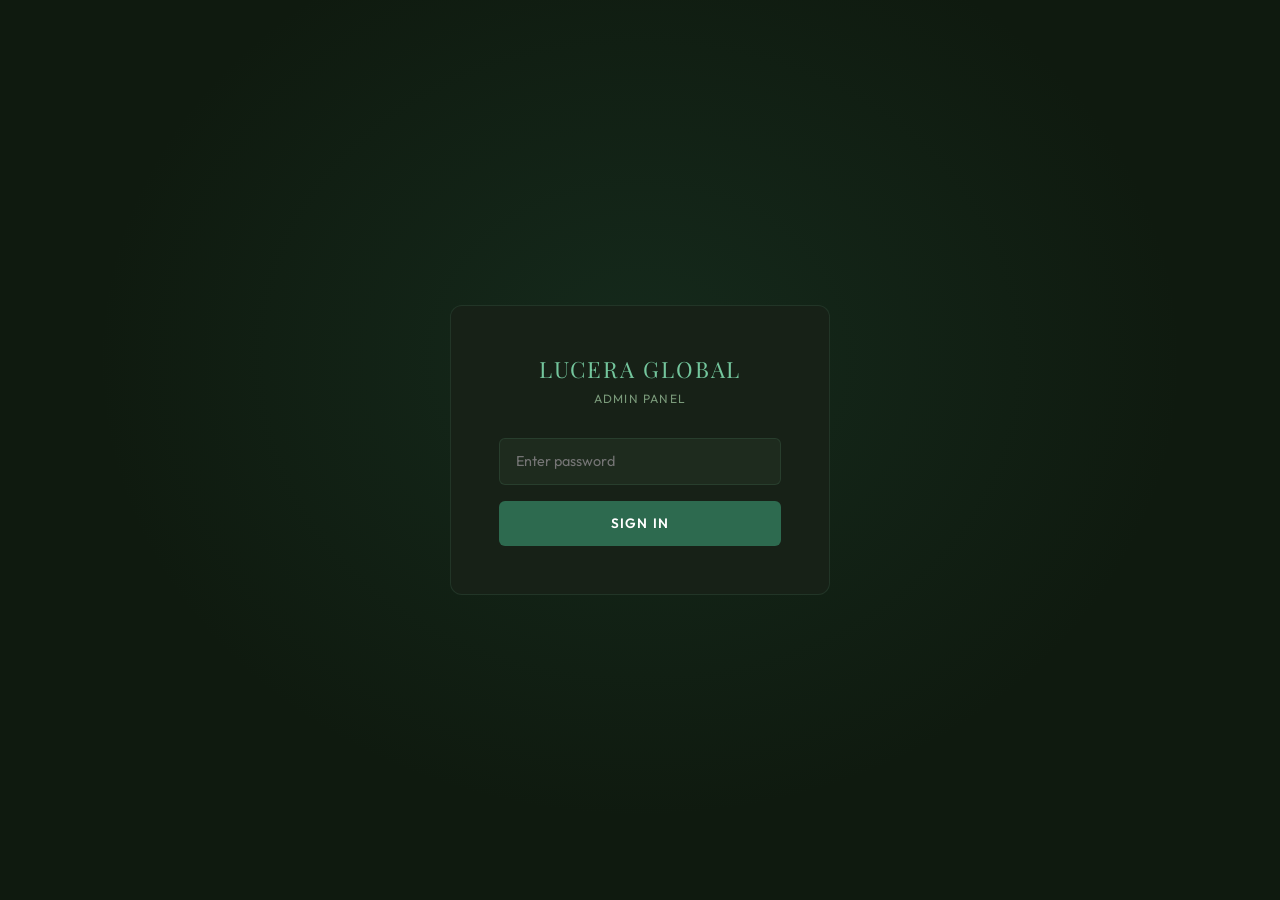
==== admin/index.html @ 891c00ca "Add files via upload" ====
<!DOCTYPE html>
<html lang="en">
<head>
<meta charset="UTF-8">
<meta name="viewport" content="width=device-width, initial-scale=1.0">
<title>Lucera Admin</title>
<link href="https://fonts.googleapis.com/css2?family=Playfair+Display:wght@500&family=Outfit:wght@300;400;500;600&display=swap" rel="stylesheet">
<style>
*, *::before, *::after { box-sizing: border-box; margin: 0; padding: 0; }
:root {
  --bg: #0f1a0f; --bg2: #172117; --bg3: #1e2b1e;
  --green: #2d6a4f; --green-mid: #40916c; --green-light: #74c69d;
  --text: #e8f0e8; --muted: #7a9a7a; --border: rgba(116,198,157,0.12);
  --danger: #c0392b;
}
body { font-family: 'Outfit', sans-serif; background: var(--bg); color: var(--text); min-height: 100vh; }
#login-screen { min-height:100vh; display:flex; align-items:center; justify-content:center; background:radial-gradient(ellipse at 50% 40%,rgba(45,106,79,0.2) 0%,transparent 60%); }
.login-box { background:var(--bg2); border:1px solid var(--border); border-radius:12px; padding:3rem; width:100%; max-width:380px; text-align:center; }
.login-logo { font-family:'Playfair Display',serif; font-size:1.4rem; color:var(--green-light); letter-spacing:0.08em; margin-bottom:0.4rem; }
.login-sub { font-size:0.75rem; color:var(--muted); letter-spacing:0.1em; text-transform:uppercase; margin-bottom:2rem; }
.login-box input { width:100%; background:var(--bg3); border:1px solid var(--border); border-radius:6px; padding:0.85rem 1rem; color:var(--text); font-family:'Outfit',sans-serif; font-size:0.9rem; margin-bottom:1rem; outline:none; transition:border-color 0.2s; }
.login-box input:focus { border-color:var(--green-mid); }
.login-btn { width:100%; background:var(--green); color:white; border:none; border-radius:6px; padding:0.85rem; font-family:'Outfit',sans-serif; font-size:0.85rem; font-weight:600; letter-spacing:0.08em; text-transform:uppercase; cursor:pointer; transition:background 0.2s; }
.login-btn:hover { background:var(--green-mid); }
.login-error { color:#e74c3c; font-size:0.8rem; margin-top:0.75rem; display:none; }
#app { display:none; min-height:100vh; }
.layout { display:grid; grid-template-columns:220px 1fr; min-height:100vh; }
.sidebar { background:var(--bg2); border-right:1px solid var(--border); padding:1.5rem 0; position:sticky; top:0; height:100vh; overflow-y:auto; }
.sidebar-logo { padding:0 1.5rem 1.5rem; border-bottom:1px solid var(--border); margin-bottom:1rem; }
.sidebar-logo-text { font-family:'Playfair Display',serif; font-size:1.05rem; color:var(--green-light); }
.sidebar-logo-sub { font-size:0.65rem; color:var(--muted); text-transform:uppercase; letter-spacing:0.1em; margin-top:0.2rem; }
.nav-item { display:flex; align-items:center; gap:0.75rem; padding:0.7rem 1.5rem; font-size:0.82rem; color:var(--muted); cursor:pointer; transition:all 0.15s; border-left:2px solid transparent; }
.nav-item:hover { color:var(--text); background:rgba(116,198,157,0.05); }
.nav-item.active { color:var(--green-light); border-left-color:var(--green-light); background:rgba(116,198,157,0.08); }
.sidebar-logout { padding:1rem 1.5rem 0; border-top:1px solid var(--border); margin-top:2rem; }
.logout-btn { font-size:0.75rem; color:var(--muted); cursor:pointer; background:none; border:none; font-family:'Outfit',sans-serif; padding:0; }
.logout-btn:hover { color:#e74c3c; }
.content { padding:2.5rem 3rem; }
.page-title { font-family:'Playfair Display',serif; font-size:1.6rem; color:var(--text); margin-bottom:0.4rem; }
.page-sub { font-size:0.8rem; color:var(--muted); margin-bottom:2rem; }
.toast { position:fixed; bottom:2rem; right:2rem; background:var(--green); color:white; padding:0.85rem 1.5rem; border-radius:8px; font-size:0.85rem; font-weight:500; z-index:999; transform:translateY(100px); opacity:0; transition:all 0.3s; }
.toast.show { transform:translateY(0); opacity:1; }
.toast.error { background:var(--danger); }
.card { background:var(--bg2); border:1px solid var(--border); border-radius:10px; padding:1.75rem; margin-bottom:1.5rem; }
.card-title { font-size:0.75rem; text-transform:uppercase; letter-spacing:0.12em; color:var(--green-light); margin-bottom:1.25rem; }
.field { margin-bottom:1.25rem; }
.field label { display:block; font-size:0.75rem; color:var(--muted); margin-bottom:0.4rem; text-transform:uppercase; letter-spacing:0.08em; }
.field input,.field textarea { width:100%; background:var(--bg3); border:1px solid var(--border); border-radius:6px; padding:0.7rem 0.9rem; color:var(--text); font-family:'Outfit',sans-serif; font-size:0.88rem; outline:none; transition:border-color 0.2s; }
.field input:focus,.field textarea:focus { border-color:var(--green-mid); }
.field textarea { resize:vertical; min-height:80px; }
.save-btn { background:var(--green); color:white; border:none; border-radius:6px; padding:0.75rem 1.75rem; font-family:'Outfit',sans-serif; font-size:0.82rem; font-weight:600; letter-spacing:0.08em; text-transform:uppercase; cursor:pointer; transition:background 0.2s; }
.save-btn:hover { background:var(--green-mid); }
.list-item { background:var(--bg3); border:1px solid var(--border); border-radius:8px; padding:1.25rem; margin-bottom:1rem; }
.list-item-header { display:flex; align-items:center; justify-content:space-between; margin-bottom:0.75rem; }
.item-label { font-size:0.8rem; font-weight:600; color:var(--green-light); }
.delete-btn { background:none; border:1px solid rgba(192,57,43,0.4); color:#e74c3c; border-radius:4px; padding:0.3rem 0.6rem; font-size:0.72rem; cursor:pointer; transition:all 0.15s; }
.delete-btn:hover { background:rgba(192,57,43,0.15); }
.add-btn { background:transparent; border:1px dashed var(--border); color:var(--muted); border-radius:6px; padding:0.7rem 1.25rem; font-family:'Outfit',sans-serif; font-size:0.8rem; cursor:pointer; width:100%; transition:all 0.2s; margin-bottom:1.5rem; }
.add-btn:hover { border-color:var(--green-mid); color:var(--green-light); }
.includes-list { margin-top:0.5rem; }
.include-row { display:flex; gap:0.5rem; margin-bottom:0.4rem; }
.include-row input { flex:1; }
.include-del { background:none; border:none; color:var(--muted); cursor:pointer; font-size:1rem; padding:0 0.3rem; }
.include-del:hover { color:#e74c3c; }
.loading { color:var(--muted); font-size:0.85rem; padding:1rem 0; }
.two-col { display:grid; grid-template-columns:1fr 1fr; gap:0.75rem; }
.three-col { display:grid; grid-template-columns:1fr 1fr 1fr; gap:0.75rem; }
.checkbox-row { display:flex; align-items:center; gap:0.5rem; }
.checkbox-row input[type=checkbox] { width:auto; accent-color:var(--green-mid); }
</style>
</head>
<body>

<div id="login-screen">
  <div class="login-box">
    <div class="login-logo">LUCERA GLOBAL</div>
    <div class="login-sub">Admin Panel</div>
    <input type="password" id="pw-input" placeholder="Enter password" onkeydown="if(event.key==='Enter')doLogin()">
    <button class="login-btn" onclick="doLogin()">Sign In</button>
    <div class="login-error" id="login-err">Incorrect password. Try again.</div>
  </div>
</div>

<div id="app">
  <div class="layout">
    <aside class="sidebar">
      <div class="sidebar-logo">
        <div class="sidebar-logo-text">LUCERA</div>
        <div class="sidebar-logo-sub">Admin Panel</div>
      </div>
      <nav>
        <div class="nav-item active" onclick="showPage('settings')" id="nav-settings"><span>⚙️</span> Site Settings</div>
        <div class="nav-item" onclick="showPage('packages')" id="nav-packages"><span>📦</span> Packages</div>
        <div class="nav-item" onclick="showPage('articles')" id="nav-articles"><span>📝</span> Articles</div>
        <div class="nav-item" onclick="showPage('results')" id="nav-results"><span>📷</span> Before/After</div>
        <div class="nav-item" onclick="showPage('faq')" id="nav-faq"><span>❓</span> FAQ</div>
      </nav>
      <div class="sidebar-logout"><button class="logout-btn" onclick="logout()">← Logout</button></div>
    </aside>
    <main class="content" id="main-content"><div class="loading">Loading...</div></main>
  </div>
</div>

<div class="toast" id="toast"></div>

<script>
let TOKEN = '', pageData = {}, pageSha = {};

function doLogin() {
  const pw = document.getElementById('pw-input').value;
  if (!pw) return;
  TOKEN = pw;
  loadFile('settings').then(d => {
    if (d) {
      document.getElementById('login-screen').style.display = 'none';
      document.getElementById('app').style.display = 'block';
      showPage('settings');
    } else {
      TOKEN = '';
      document.getElementById('login-err').style.display = 'block';
    }
  });
}

function logout() {
  TOKEN = '';
  document.getElementById('login-screen').style.display = 'flex';
  document.getElementById('app').style.display = 'none';
  document.getElementById('pw-input').value = '';
}

async function loadFile(file) {
  try {
    const r = await fetch('/api/load?file=' + file, { headers: { 'Authorization': 'Bearer ' + TOKEN } });
    if (!r.ok) return null;
    const d = await r.json();
    pageData[file] = d.content; pageSha[file] = d.sha;
    return d.content;
  } catch { return null; }
}

async function saveFile(file, content) {
  try {
    const r = await fetch('/api/save', {
      method: 'POST',
      headers: { 'Authorization': 'Bearer ' + TOKEN, 'Content-Type': 'application/json' },
      body: JSON.stringify({ file, content, sha: pageSha[file] })
    });
    const d = await r.json();
    if (d.success) { pageSha[file] = d.sha; showToast('Saved ✓'); return true; }
    showToast('Error: ' + d.error, true); return false;
  } catch (e) { showToast('Failed: ' + e.message, true); return false; }
}

function showToast(msg, error=false) {
  const t = document.getElementById('toast');
  t.textContent = msg; t.className = 'toast' + (error ? ' error' : '');
  t.classList.add('show'); setTimeout(() => t.classList.remove('show'), 3000);
}

function showPage(page) {
  document.querySelectorAll('.nav-item').forEach(e => e.classList.remove('active'));
  document.getElementById('nav-' + page).classList.add('active');
  const c = document.getElementById('main-content');
  c.innerHTML = '<div class="loading">Loading...</div>';
  loadFile(page).then(data => {
    if (!data) { c.innerHTML = '<p style="color:#e74c3c">Failed to load.</p>'; return; }
    if (page === 'settings') renderSettings(data, c);
    else if (page === 'packages') renderPackages(data, c);
    else if (page === 'articles') renderArticles(data, c);
    else if (page === 'results') renderResults(data, c);
    else if (page === 'faq') renderFaq(data, c);
  });
}

function v(id) { return document.getElementById(id)?.value || ''; }
function esc(s) { return String(s||'').replace(/&/g,'&amp;').replace(/"/g,'&quot;').replace(/</g,'&lt;').replace(/>/g,'&gt;'); }

// SETTINGS
function renderSettings(data, el) {
  el.innerHTML = `<div class="page-title">Site Settings</div><div class="page-sub">Update contact info and social links</div>
  <div class="card"><div class="card-title">Contact</div>
    <div class="field"><label>WhatsApp Number</label><input id="s-wa" value="${esc(data.whatsapp)}"></div>
    <div class="field"><label>Email</label><input id="s-email" value="${esc(data.email)}"></div>
  </div>
  <div class="card"><div class="card-title">Social</div>
    <div class="field"><label>Instagram URL</label><input id="s-ig" value="${esc(data.instagram)}"></div>
    <div class="field"><label>TikTok URL</label><input id="s-tt" value="${esc(data.tiktok)}"></div>
  </div>
  <div class="card"><div class="card-title">Hero Image</div>
    <div class="field"><label>Image Path (e.g. /images/uploads/photo.jpg)</label><input id="s-hero" value="${esc(data.hero_image)}"></div>
  </div>
  <button class="save-btn" onclick="saveSettings()">Save Settings</button>`;
}
async function saveSettings() {
  await saveFile('settings', { whatsapp:v('s-wa'), email:v('s-email'), instagram:v('s-ig'), tiktok:v('s-tt'), hero_image:v('s-hero') });
}

// PACKAGES
function renderPackages(data, el) {
  pageData['packages'] = Array.isArray(data) ? data : (data.packages||[]);
  el.innerHTML = `<div class="page-title">Packages</div><div class="page-sub">Manage pricing packages</div>
  <button class="add-btn" onclick="addPkg()">+ Add Package</button>
  <div id="pkg-list"></div>
  <button class="save-btn" onclick="saveFile('packages',pageData.packages).then(ok=>ok&&showToast('Saved ✓'))">Save Packages</button>`;
  renderPkgList();
}
function renderPkgList() {
  const el = document.getElementById('pkg-list'); if(!el) return;
  el.innerHTML = pageData.packages.map((p,i) => `<div class="list-item">
    <div class="list-item-header"><span class="item-label">${esc(p.name||'Package '+(i+1))}</span><button class="delete-btn" onclick="delPkg(${i})">Delete</button></div>
    <div class="field"><label>Name</label><input oninput="pageData.packages[${i}].name=this.value" value="${esc(p.name)}"></div>
    <div class="three-col">
      <div class="field"><label>Currency</label><input oninput="pageData.packages[${i}].currency=this.value" value="${esc(p.currency||'£')}"></div>
      <div class="field"><label>Price</label><input oninput="pageData.packages[${i}].price=this.value" value="${esc(p.price)}"></div>
      <div class="field"><label>Period</label><input oninput="pageData.packages[${i}].period=this.value" value="${esc(p.period)}"></div>
    </div>
    <div class="field"><label><div class="checkbox-row"><input type="checkbox" onchange="pageData.packages[${i}].featured=this.checked" ${p.featured?'checked':''}> Featured</div></label></div>
    <div class="field"><label>Includes</label><div class="includes-list">${(p.includes||[]).map((it,j)=>`<div class="include-row"><input oninput="pageData.packages[${i}].includes[${j}]=this.value" value="${esc(it)}"><button class="include-del" onclick="pageData.packages[${i}].includes.splice(${j},1);renderPkgList()">×</button></div>`).join('')}</div>
    <button class="add-btn" style="margin-top:0.5rem;margin-bottom:0" onclick="pageData.packages[${i}].includes.push('');renderPkgList()">+ Add Item</button></div>
  </div>`).join('');
}
function addPkg() { pageData.packages.push({name:'New Package',currency:'£',price:'',period:'per person · all-inclusive',featured:false,includes:[]}); renderPkgList(); }
function delPkg(i) { pageData.packages.splice(i,1); renderPkgList(); }

// ARTICLES
function renderArticles(data, el) {
  pageData['articles'] = Array.isArray(data) ? data : (data.articles||[]);
  el.innerHTML = `<div class="page-title">Journal Articles</div><div class="page-sub">Manage article cards</div>
  <button class="add-btn" onclick="addArt()">+ Add Article</button>
  <div id="art-list"></div>
  <button class="save-btn" onclick="saveFile('articles',pageData.articles)">Save Articles</button>`;
  renderArtList();
}
function renderArtList() {
  const el = document.getElementById('art-list'); if(!el) return;
  el.innerHTML = pageData.articles.map((a,i) => `<div class="list-item">
    <div class="list-item-header"><span class="item-label">${esc(a.tag||'Article '+(i+1))}</span><button class="delete-btn" onclick="pageData.articles.splice(${i},1);renderArtList()">Delete</button></div>
    <div class="two-col">
      <div class="field"><label>Tag</label><input oninput="pageData.articles[${i}].tag=this.value" value="${esc(a.tag)}"></div>
      <div class="field"><label>URL</label><input oninput="pageData.articles[${i}].url=this.value" value="${esc(a.url||'/blog')}"></div>
    </div>
    <div class="field"><label>Title</label><input oninput="pageData.articles[${i}].title=this.value" value="${esc(a.title)}"></div>
    <div class="field"><label>Description</label><textarea oninput="pageData.articles[${i}].desc=this.value">${esc(a.desc)}</textarea></div>
    <div class="field"><label>Image Path</label><input oninput="pageData.articles[${i}].image=this.value" value="${esc(a.image)}"></div>
  </div>`).join('');
}
function addArt() { pageData.articles.push({tag:'',title:'',desc:'',url:'/blog',image:''}); renderArtList(); }

// RESULTS
function renderResults(data, el) {
  pageData['results'] = Array.isArray(data) ? data : (data.results||[]);
  el.innerHTML = `<div class="page-title">Before / After</div><div class="page-sub">Patient transformation photos</div>
  <button class="add-btn" onclick="addRes()">+ Add Result</button>
  <div id="res-list"></div>
  <button class="save-btn" onclick="saveFile('results',pageData.results)">Save Results</button>`;
  renderResList();
}
function renderResList() {
  const el = document.getElementById('res-list'); if(!el) return;
  el.innerHTML = pageData.results.map((r,i) => `<div class="list-item">
    <div class="list-item-header"><span class="item-label">Result ${i+1}</span><button class="delete-btn" onclick="pageData.results.splice(${i},1);renderResList()">Delete</button></div>
    <div class="two-col">
      <div class="field"><label>Before Image Path</label><input oninput="pageData.results[${i}].before=this.value" value="${esc(r.before)}"></div>
      <div class="field"><label>After Image Path</label><input oninput="pageData.results[${i}].after=this.value" value="${esc(r.after)}"></div>
    </div>
    <div class="three-col">
      <div class="field"><label>Grafts</label><input oninput="pageData.results[${i}].grafts=this.value" value="${esc(r.grafts)}"></div>
      <div class="field"><label>Technique</label><input oninput="pageData.results[${i}].technique=this.value" value="${esc(r.technique)}"></div>
      <div class="field"><label>Months After</label><input oninput="pageData.results[${i}].months=this.value" value="${esc(r.months||'12')}"></div>
    </div>
  </div>`).join('');
}
function addRes() { pageData.results.push({before:'',after:'',grafts:'',technique:'',months:'12'}); renderResList(); }

// FAQ
function renderFaq(data, el) {
  pageData['faq'] = Array.isArray(data) ? data : (data.faq||[]);
  el.innerHTML = `<div class="page-title">FAQ</div><div class="page-sub">Frequently asked questions</div>
  <button class="add-btn" onclick="addFaq()">+ Add Question</button>
  <div id="faq-list"></div>
  <button class="save-btn" onclick="saveFile('faq',pageData.faq)">Save FAQ</button>`;
  renderFaqList();
}
function renderFaqList() {
  const el = document.getElementById('faq-list'); if(!el) return;
  el.innerHTML = pageData.faq.map((f,i) => `<div class="list-item">
    <div class="list-item-header"><span class="item-label">Q${i+1}</span><button class="delete-btn" onclick="pageData.faq.splice(${i},1);renderFaqList()">Delete</button></div>
    <div class="field"><label>Question</label><input oninput="pageData.faq[${i}].question=this.value" value="${esc(f.question)}"></div>
    <div class="field"><label>Answer</label><textarea oninput="pageData.faq[${i}].answer=this.value">${esc(f.answer)}</textarea></div>
  </div>`).join('');
}
function addFaq() { pageData.faq.push({question:'',answer:''}); renderFaqList(); }
</script>
</body>
</html>
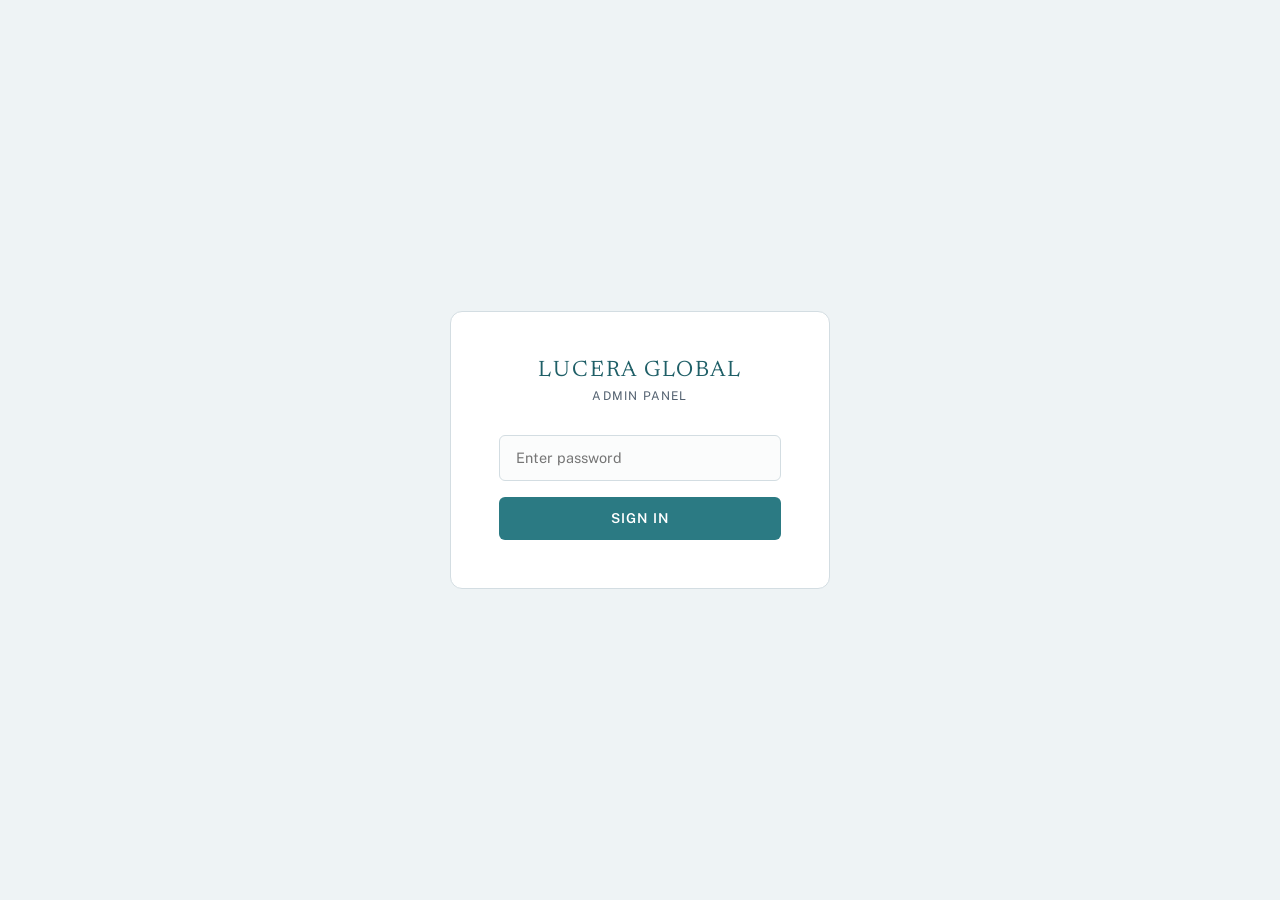
==== commit 73aa7fbf: "Admin: guides only, brand styling, self-hosted fonts; API limited to articles; site CSP no longer ap" ====
--- a/admin/index.html
+++ b/admin/index.html
@@ -4,69 +4,86 @@
 <meta charset="UTF-8">
 <meta name="viewport" content="width=device-width, initial-scale=1.0">
 <title>Lucera Admin</title>
-<link href="https://fonts.googleapis.com/css2?family=Playfair+Display:wght@500&family=Outfit:wght@300;400;500;600&display=swap" rel="stylesheet">
+<meta name="robots" content="noindex, nofollow">
+<link rel="icon" href="/images/mark.png" type="image/png">
 <style>
-*, *::before, *::after { box-sizing: border-box; margin: 0; padding: 0; }
-:root {
-  --bg: #0f1a0f; --bg2: #172117; --bg3: #1e2b1e;
-  --green: #2d6a4f; --green-mid: #40916c; --green-light: #74c69d;
-  --text: #e8f0e8; --muted: #7a9a7a; --border: rgba(116,198,157,0.12);
-  --danger: #c0392b;
-}
-body { font-family: 'Outfit', sans-serif; background: var(--bg); color: var(--text); min-height: 100vh; }
-#login-screen { min-height:100vh; display:flex; align-items:center; justify-content:center; background:radial-gradient(ellipse at 50% 40%,rgba(45,106,79,0.2) 0%,transparent 60%); }
-.login-box { background:var(--bg2); border:1px solid var(--border); border-radius:12px; padding:3rem; width:100%; max-width:380px; text-align:center; }
-.login-logo { font-family:'Playfair Display',serif; font-size:1.4rem; color:var(--green-light); letter-spacing:0.08em; margin-bottom:0.4rem; }
-.login-sub { font-size:0.75rem; color:var(--muted); letter-spacing:0.1em; text-transform:uppercase; margin-bottom:2rem; }
-.login-box input { width:100%; background:var(--bg3); border:1px solid var(--border); border-radius:6px; padding:0.85rem 1rem; color:var(--text); font-family:'Outfit',sans-serif; font-size:0.9rem; margin-bottom:1rem; outline:none; transition:border-color 0.2s; }
-.login-box input:focus { border-color:var(--green-mid); }
-.login-btn { width:100%; background:var(--green); color:white; border:none; border-radius:6px; padding:0.85rem; font-family:'Outfit',sans-serif; font-size:0.85rem; font-weight:600; letter-spacing:0.08em; text-transform:uppercase; cursor:pointer; transition:background 0.2s; }
-.login-btn:hover { background:var(--green-mid); }
-.login-error { color:#e74c3c; font-size:0.8rem; margin-top:0.75rem; display:none; }
-#app { display:none; min-height:100vh; }
-.layout { display:grid; grid-template-columns:220px 1fr; min-height:100vh; }
-.sidebar { background:var(--bg2); border-right:1px solid var(--border); padding:1.5rem 0; position:sticky; top:0; height:100vh; overflow-y:auto; }
-.sidebar-logo { padding:0 1.5rem 1.5rem; border-bottom:1px solid var(--border); margin-bottom:1rem; }
-.sidebar-logo-text { font-family:'Playfair Display',serif; font-size:1.05rem; color:var(--green-light); }
-.sidebar-logo-sub { font-size:0.65rem; color:var(--muted); text-transform:uppercase; letter-spacing:0.1em; margin-top:0.2rem; }
-.nav-item { display:flex; align-items:center; gap:0.75rem; padding:0.7rem 1.5rem; font-size:0.82rem; color:var(--muted); cursor:pointer; transition:all 0.15s; border-left:2px solid transparent; }
-.nav-item:hover { color:var(--text); background:rgba(116,198,157,0.05); }
-.nav-item.active { color:var(--green-light); border-left-color:var(--green-light); background:rgba(116,198,157,0.08); }
-.sidebar-logout { padding:1rem 1.5rem 0; border-top:1px solid var(--border); margin-top:2rem; }
-.logout-btn { font-size:0.75rem; color:var(--muted); cursor:pointer; background:none; border:none; font-family:'Outfit',sans-serif; padding:0; }
-.logout-btn:hover { color:#e74c3c; }
-.content { padding:2.5rem 3rem; }
-.page-title { font-family:'Playfair Display',serif; font-size:1.6rem; color:var(--text); margin-bottom:0.4rem; }
-.page-sub { font-size:0.8rem; color:var(--muted); margin-bottom:2rem; }
-.toast { position:fixed; bottom:2rem; right:2rem; background:var(--green); color:white; padding:0.85rem 1.5rem; border-radius:8px; font-size:0.85rem; font-weight:500; z-index:999; transform:translateY(100px); opacity:0; transition:all 0.3s; }
-.toast.show { transform:translateY(0); opacity:1; }
-.toast.error { background:var(--danger); }
-.card { background:var(--bg2); border:1px solid var(--border); border-radius:10px; padding:1.75rem; margin-bottom:1.5rem; }
-.card-title { font-size:0.75rem; text-transform:uppercase; letter-spacing:0.12em; color:var(--green-light); margin-bottom:1.25rem; }
-.field { margin-bottom:1.25rem; }
-.field label { display:block; font-size:0.75rem; color:var(--muted); margin-bottom:0.4rem; text-transform:uppercase; letter-spacing:0.08em; }
-.field input,.field textarea { width:100%; background:var(--bg3); border:1px solid var(--border); border-radius:6px; padding:0.7rem 0.9rem; color:var(--text); font-family:'Outfit',sans-serif; font-size:0.88rem; outline:none; transition:border-color 0.2s; }
-.field input:focus,.field textarea:focus { border-color:var(--green-mid); }
-.field textarea { resize:vertical; min-height:80px; }
-.save-btn { background:var(--green); color:white; border:none; border-radius:6px; padding:0.75rem 1.75rem; font-family:'Outfit',sans-serif; font-size:0.82rem; font-weight:600; letter-spacing:0.08em; text-transform:uppercase; cursor:pointer; transition:background 0.2s; }
-.save-btn:hover { background:var(--green-mid); }
-.list-item { background:var(--bg3); border:1px solid var(--border); border-radius:8px; padding:1.25rem; margin-bottom:1rem; }
-.list-item-header { display:flex; align-items:center; justify-content:space-between; margin-bottom:0.75rem; }
-.item-label { font-size:0.8rem; font-weight:600; color:var(--green-light); }
-.delete-btn { background:none; border:1px solid rgba(192,57,43,0.4); color:#e74c3c; border-radius:4px; padding:0.3rem 0.6rem; font-size:0.72rem; cursor:pointer; transition:all 0.15s; }
-.delete-btn:hover { background:rgba(192,57,43,0.15); }
-.add-btn { background:transparent; border:1px dashed var(--border); color:var(--muted); border-radius:6px; padding:0.7rem 1.25rem; font-family:'Outfit',sans-serif; font-size:0.8rem; cursor:pointer; width:100%; transition:all 0.2s; margin-bottom:1.5rem; }
-.add-btn:hover { border-color:var(--green-mid); color:var(--green-light); }
-.includes-list { margin-top:0.5rem; }
-.include-row { display:flex; gap:0.5rem; margin-bottom:0.4rem; }
-.include-row input { flex:1; }
-.include-del { background:none; border:none; color:var(--muted); cursor:pointer; font-size:1rem; padding:0 0.3rem; }
-.include-del:hover { color:#e74c3c; }
-.loading { color:var(--muted); font-size:0.85rem; padding:1rem 0; }
-.two-col { display:grid; grid-template-columns:1fr 1fr; gap:0.75rem; }
-.three-col { display:grid; grid-template-columns:1fr 1fr 1fr; gap:0.75rem; }
-.checkbox-row { display:flex; align-items:center; gap:0.5rem; }
-.checkbox-row input[type=checkbox] { width:auto; accent-color:var(--green-mid); }
+*,*::before,*::after{box-sizing:border-box;margin:0;padding:0}
+@font-face{font-family:"Newsreader";src:url("/fonts/newsreader-latin-opsz-normal.woff2") format("woff2");font-weight:200 800;font-display:swap}
+@font-face{font-family:"Public Sans";src:url("/fonts/public-sans-latin-wght-normal.woff2") format("woff2");font-weight:100 900;font-display:swap}
+:root{--bg:#eef3f5;--bg2:#ffffff;--bg3:#fbfcfc;--green:#2b7a83;--green-mid:#1f5f67;--green-light:#1f5f67;--text:#13284f;--muted:#52606f;--border:#d3dde2;--danger:#9a3b2c}
+body{font-family:'Public Sans',system-ui,sans-serif;background:var(--bg);color:var(--text);min-height:100vh}
+#login-screen{min-height:100vh;display:flex;align-items:center;justify-content:center;background:var(--bg)}
+.login-box{background:var(--bg2);border:1px solid var(--border);border-radius:12px;padding:3rem;width:100%;max-width:380px;text-align:center}
+.login-logo{font-family:'Newsreader',Georgia,serif;font-size:1.4rem;color:var(--green-light);letter-spacing:0.08em;margin-bottom:0.4rem}
+.login-sub{font-size:0.75rem;color:var(--muted);letter-spacing:0.1em;text-transform:uppercase;margin-bottom:2rem}
+.login-box input{width:100%;background:var(--bg3);border:1px solid var(--border);border-radius:6px;padding:0.85rem 1rem;color:var(--text);font-family:'Public Sans',system-ui,sans-serif;font-size:0.9rem;margin-bottom:1rem;outline:none;transition:border-color 0.2s}
+.login-box input:focus{border-color:var(--green-mid)}
+.login-btn{width:100%;background:var(--green);color:white;border:none;border-radius:6px;padding:0.85rem;font-family:'Public Sans',system-ui,sans-serif;font-size:0.85rem;font-weight:600;letter-spacing:0.08em;text-transform:uppercase;cursor:pointer;transition:background 0.2s}
+.login-btn:hover{background:var(--green-mid)}
+.login-error{color:#e74c3c;font-size:0.8rem;margin-top:0.75rem;display:none}
+#app{display:none;min-height:100vh}
+.layout{display:grid;grid-template-columns:220px 1fr;min-height:100vh}
+.sidebar{background:var(--bg2);border-right:1px solid var(--border);padding:1.5rem 0;position:sticky;top:0;height:100vh;overflow-y:auto}
+.sidebar-logo{padding:0 1.5rem 1.5rem;border-bottom:1px solid var(--border);margin-bottom:1rem}
+.sidebar-logo-text{font-family:'Newsreader',Georgia,serif;font-size:1.05rem;color:var(--green-light)}
+.sidebar-logo-sub{font-size:0.65rem;color:var(--muted);text-transform:uppercase;letter-spacing:0.1em;margin-top:0.2rem}
+.nav-item{display:flex;align-items:center;gap:0.75rem;padding:0.7rem 1.5rem;font-size:0.82rem;color:var(--muted);cursor:pointer;transition:all 0.15s;border-left:2px solid transparent}
+.nav-item:hover{color:var(--text);background:rgba(43,122,131,0.06)}
+.nav-item.active{color:var(--green-light);border-left-color:var(--green-light);background:rgba(43,122,131,0.1)}
+.sidebar-logout{padding:1rem 1.5rem 0;border-top:1px solid var(--border);margin-top:2rem}
+.logout-btn{font-size:0.75rem;color:var(--muted);cursor:pointer;background:none;border:none;font-family:'Public Sans',system-ui,sans-serif;padding:0}
+.logout-btn:hover{color:#e74c3c}
+.content{padding:2.5rem 3rem}
+.page-title{font-family:'Newsreader',Georgia,serif;font-size:1.6rem;color:var(--text);margin-bottom:0.4rem}
+.page-sub{font-size:0.8rem;color:var(--muted);margin-bottom:2rem}
+.toast{position:fixed;bottom:2rem;right:2rem;background:var(--green);color:white;padding:0.85rem 1.5rem;border-radius:8px;font-size:0.85rem;font-weight:500;z-index:999;transform:translateY(100px);opacity:0;transition:all 0.3s}
+.toast.show{transform:translateY(0);opacity:1}
+.toast.error{background:var(--danger)}
+.card{background:var(--bg2);border:1px solid var(--border);border-radius:10px;padding:1.75rem;margin-bottom:1.5rem}
+.card-title{font-size:0.75rem;text-transform:uppercase;letter-spacing:0.12em;color:var(--green-light);margin-bottom:1.25rem}
+.field{margin-bottom:1.25rem}
+.field label{display:block;font-size:0.75rem;color:var(--muted);margin-bottom:0.4rem;text-transform:uppercase;letter-spacing:0.08em}
+.field input,.field textarea{width:100%;background:var(--bg3);border:1px solid var(--border);border-radius:6px;padding:0.7rem 0.9rem;color:var(--text);font-family:'Public Sans',system-ui,sans-serif;font-size:0.88rem;outline:none;transition:border-color 0.2s}
+.field input:focus,.field textarea:focus{border-color:var(--green-mid)}
+.field textarea{resize:vertical;min-height:80px}
+.save-btn{background:var(--green);color:white;border:none;border-radius:6px;padding:0.75rem 1.75rem;font-family:'Public Sans',system-ui,sans-serif;font-size:0.82rem;font-weight:600;letter-spacing:0.08em;text-transform:uppercase;cursor:pointer;transition:background 0.2s}
+.save-btn:hover{background:var(--green-mid)}
+.list-item{background:var(--bg3);border:1px solid var(--border);border-radius:8px;padding:1.25rem;margin-bottom:1rem}
+.list-item-header{display:flex;align-items:center;justify-content:space-between;margin-bottom:0.75rem}
+.item-label{font-size:0.8rem;font-weight:600;color:var(--green-light)}
+.delete-btn{background:none;border:1px solid rgba(192,57,43,0.4);color:#e74c3c;border-radius:4px;padding:0.3rem 0.6rem;font-size:0.72rem;cursor:pointer;transition:all 0.15s}
+.delete-btn:hover{background:rgba(192,57,43,0.15)}
+.add-btn{background:transparent;border:1px dashed var(--border);color:var(--muted);border-radius:6px;padding:0.7rem 1.25rem;font-family:'Public Sans',system-ui,sans-serif;font-size:0.8rem;cursor:pointer;width:100%;transition:all 0.2s;margin-bottom:1.5rem}
+.add-btn:hover{border-color:var(--green-mid);color:var(--green-light)}
+.includes-list{margin-top:0.5rem}
+.include-row{display:flex;gap:0.5rem;margin-bottom:0.4rem}
+.include-row input{flex:1}
+.include-del{background:none;border:none;color:var(--muted);cursor:pointer;font-size:1rem;padding:0 0.3rem}
+.include-del:hover{color:#e74c3c}
+.loading{color:var(--muted);font-size:0.85rem;padding:1rem 0}
+.two-col{display:grid;grid-template-columns:1fr 1fr;gap:0.75rem}
+.three-col{display:grid;grid-template-columns:1fr 1fr 1fr;gap:0.75rem}
+.checkbox-row{display:flex;align-items:center;gap:0.5rem}
+.checkbox-row input[type=checkbox]{width:auto;accent-color:var(--green-mid)}
+
+/* RICH TEXT EDITOR */
+.editor-toolbar{display:flex;flex-wrap:wrap;gap:0.25rem;padding:0.5rem;background:var(--bg);border:1px solid var(--border);border-bottom:none;border-radius:6px 6px 0 0}
+.editor-toolbar button{background:var(--bg2);border:1px solid var(--border);color:var(--text);border-radius:4px;padding:0.3rem 0.6rem;font-size:0.78rem;cursor:pointer;transition:all 0.15s;font-family:'Public Sans',system-ui,sans-serif}
+.editor-toolbar button:hover{background:var(--green);border-color:var(--green);color:white}
+.editor-toolbar .sep{width:1px;background:var(--border);margin:0 0.15rem}
+.editor-toolbar select{background:var(--bg2);border:1px solid var(--border);color:var(--text);border-radius:4px;padding:0.3rem 0.5rem;font-size:0.78rem;cursor:pointer;font-family:'Public Sans',system-ui,sans-serif;outline:none}
+.rich-editor{width:100%;min-height:300px;background:var(--bg3);border:1px solid var(--border);border-radius:0 0 6px 6px;padding:1rem;color:var(--text);font-family:'Public Sans',system-ui,sans-serif;font-size:0.9rem;line-height:1.7;outline:none}
+.rich-editor:focus{border-color:var(--green-mid)}
+.rich-editor h1,.rich-editor h2,.rich-editor h3{font-family:'Newsreader',Georgia,serif;margin:1rem 0 0.5rem;color:var(--green-light)}
+.rich-editor h1{font-size:1.8rem}
+.rich-editor h2{font-size:1.4rem}
+.rich-editor h3{font-size:1.1rem}
+.rich-editor p{margin-bottom:0.75rem}
+.rich-editor ul,.rich-editor ol{margin:0.5rem 0 0.75rem 1.5rem}
+.rich-editor blockquote{border-left:3px solid var(--green-light);padding:0.75rem 1rem;margin:1rem 0;background:rgba(43,122,131,0.06);border-radius:0 4px 4px 0;font-style:italic}
+.rich-editor a{color:var(--green-light)}
+.color-btn{width:22px;height:22px;border-radius:3px;border:1px solid var(--border);cursor:pointer;padding:0;flex-shrink:0}
+.preview-link{font-size:0.72rem;color:var(--green-light);text-decoration:none;margin-left:auto;display:flex;align-items:center;gap:0.3rem}
 </style>
 </head>
 <body>
@@ -89,11 +106,8 @@
         <div class="sidebar-logo-sub">Admin Panel</div>
       </div>
       <nav>
-        <div class="nav-item active" onclick="showPage('settings')" id="nav-settings"><span>⚙️</span> Site Settings</div>
-        <div class="nav-item" onclick="showPage('packages')" id="nav-packages"><span>📦</span> Packages</div>
-        <div class="nav-item" onclick="showPage('articles')" id="nav-articles"><span>📝</span> Articles</div>
-        <div class="nav-item" onclick="showPage('results')" id="nav-results"><span>📷</span> Before/After</div>
-        <div class="nav-item" onclick="showPage('faq')" id="nav-faq"><span>❓</span> FAQ</div>
+        <div class="nav-item active" onclick="showPage('articles')" id="nav-articles">Guides (blog)</div>
+        <p style="padding:1rem 1.5rem;font-size:.75rem;color:var(--muted);line-height:1.5">Home page, prices and FAQ are edited in code. Ask Claude to change them.</p>
       </nav>
       <div class="sidebar-logout"><button class="logout-btn" onclick="logout()">← Logout</button></div>
     </aside>
@@ -104,81 +118,44 @@
 <div class="toast" id="toast"></div>
 
 <script>
-let TOKEN = '', pageData = {}, pageSha = {};
-
-function doLogin() {
-  const pw = document.getElementById('pw-input').value;
-  if (!pw) return;
-  TOKEN = pw;
-  loadFile('settings').then(d => {
-    if (d) {
-      document.getElementById('login-screen').style.display = 'none';
-      document.getElementById('app').style.display = 'block';
-      showPage('settings');
-    } else {
-      TOKEN = '';
-      document.getElementById('login-err').style.display = 'block';
-    }
+let TOKEN='', pageData={}, pageSha={}, lastStatus=0;
+
+function doLogin(){
+  const pw=document.getElementById('pw-input').value; if(!pw) return;
+  TOKEN=pw;
+  loadFile('articles').then(d=>{
+    if(d){document.getElementById('login-screen').style.display='none';document.getElementById('app').style.display='block';showPage('articles');}
+    else{TOKEN='';const e=document.getElementById('login-err');e.textContent=lastStatus===503?'Admin is switched off: set an ADMIN_PASSWORD of at least 16 characters in Vercel.':lastStatus===429?'Too many attempts. Try again in 15 minutes.':'Wrong password.';e.style.display='block';}
   });
 }
-
-function logout() {
-  TOKEN = '';
-  document.getElementById('login-screen').style.display = 'flex';
-  document.getElementById('app').style.display = 'none';
-  document.getElementById('pw-input').value = '';
-}
-
-async function loadFile(file) {
-  try {
-    const r = await fetch('/api/load?file=' + file, { headers: { 'Authorization': 'Bearer ' + TOKEN } });
-    if (!r.ok) return null;
-    const d = await r.json();
-    pageData[file] = d.content; pageSha[file] = d.sha;
-    return d.content;
-  } catch { return null; }
-}
-
-async function saveFile(file, content) {
-  try {
-    const r = await fetch('/api/save', {
-      method: 'POST',
-      headers: { 'Authorization': 'Bearer ' + TOKEN, 'Content-Type': 'application/json' },
-      body: JSON.stringify({ file, content, sha: pageSha[file] })
-    });
-    const d = await r.json();
-    if (d.success) { pageSha[file] = d.sha; showToast('Saved ✓'); return true; }
-    showToast('Error: ' + d.error, true); return false;
-  } catch (e) { showToast('Failed: ' + e.message, true); return false; }
-}
-
-function showToast(msg, error=false) {
-  const t = document.getElementById('toast');
-  t.textContent = msg; t.className = 'toast' + (error ? ' error' : '');
-  t.classList.add('show'); setTimeout(() => t.classList.remove('show'), 3000);
-}
-
-function showPage(page) {
-  document.querySelectorAll('.nav-item').forEach(e => e.classList.remove('active'));
-  document.getElementById('nav-' + page).classList.add('active');
-  const c = document.getElementById('main-content');
-  c.innerHTML = '<div class="loading">Loading...</div>';
-  loadFile(page).then(data => {
-    if (!data) { c.innerHTML = '<p style="color:#e74c3c">Failed to load.</p>'; return; }
-    if (page === 'settings') renderSettings(data, c);
-    else if (page === 'packages') renderPackages(data, c);
-    else if (page === 'articles') renderArticles(data, c);
-    else if (page === 'results') renderResults(data, c);
-    else if (page === 'faq') renderFaq(data, c);
+function logout(){TOKEN='';document.getElementById('login-screen').style.display='flex';document.getElementById('app').style.display='none';document.getElementById('pw-input').value='';}
+async function loadFile(file){
+  try{const r=await fetch('/api/load?file='+file,{headers:{'Authorization':'Bearer '+TOKEN}});lastStatus=r.status;if(!r.ok)return null;const d=await r.json();pageData[file]=d.content;pageSha[file]=d.sha;return d.content;}catch{return null;}
+}
+async function saveFile(file,content){
+  try{const r=await fetch('/api/save',{method:'POST',headers:{'Authorization':'Bearer '+TOKEN,'Content-Type':'application/json'},body:JSON.stringify({file,content,sha:pageSha[file]})});const d=await r.json();if(d.success){pageSha[file]=d.sha;showToast('Saved ✓');return true;}showToast('Error: '+d.error,true);return false;}catch(e){showToast('Failed: '+e.message,true);return false;}
+}
+function showToast(msg,error=false){const t=document.getElementById('toast');t.textContent=msg;t.className='toast'+(error?' error':'');t.classList.add('show');setTimeout(()=>t.classList.remove('show'),3000);}
+function showPage(page){
+  document.querySelectorAll('.nav-item').forEach(e=>e.classList.remove('active'));
+  document.getElementById('nav-'+page).classList.add('active');
+  const c=document.getElementById('main-content');
+  c.innerHTML='<div class="loading">Loading...</div>';
+  loadFile(page).then(data=>{
+    if(!data){c.innerHTML='<p style="color:#e74c3c">Failed to load.</p>';return;}
+    if(page==='settings')renderSettings(data,c);
+    else if(page==='packages')renderPackages(data,c);
+    else if(page==='articles')renderArticles(data,c);
+    else if(page==='results')renderResults(data,c);
+    else if(page==='faq')renderFaq(data,c);
   });
 }
-
-function v(id) { return document.getElementById(id)?.value || ''; }
-function esc(s) { return String(s||'').replace(/&/g,'&amp;').replace(/"/g,'&quot;').replace(/</g,'&lt;').replace(/>/g,'&gt;'); }
+function v(id){return document.getElementById(id)?.value||'';}
+function esc(s){return String(s||'').replace(/&/g,'&amp;').replace(/"/g,'&quot;').replace(/</g,'&lt;').replace(/>/g,'&gt;');}
 
 // SETTINGS
-function renderSettings(data, el) {
-  el.innerHTML = `<div class="page-title">Site Settings</div><div class="page-sub">Update contact info and social links</div>
+function renderSettings(data,el){
+  el.innerHTML=`<div class="page-title">Site Settings</div><div class="page-sub">Update contact info and social links</div>
   <div class="card"><div class="card-title">Contact</div>
     <div class="field"><label>WhatsApp Number</label><input id="s-wa" value="${esc(data.whatsapp)}"></div>
     <div class="field"><label>Email</label><input id="s-email" value="${esc(data.email)}"></div>
@@ -192,23 +169,21 @@
   </div>
   <button class="save-btn" onclick="saveSettings()">Save Settings</button>`;
 }
-async function saveSettings() {
-  await saveFile('settings', { whatsapp:v('s-wa'), email:v('s-email'), instagram:v('s-ig'), tiktok:v('s-tt'), hero_image:v('s-hero') });
-}
+async function saveSettings(){await saveFile('settings',{whatsapp:v('s-wa'),email:v('s-email'),instagram:v('s-ig'),tiktok:v('s-tt'),hero_image:v('s-hero')});}
 
 // PACKAGES
-function renderPackages(data, el) {
-  pageData['packages'] = Array.isArray(data) ? data : (data.packages||[]);
-  el.innerHTML = `<div class="page-title">Packages</div><div class="page-sub">Manage pricing packages</div>
+function renderPackages(data,el){
+  pageData['packages']=Array.isArray(data)?data:(data.packages||[]);
+  el.innerHTML=`<div class="page-title">Packages</div><div class="page-sub">Manage pricing packages</div>
   <button class="add-btn" onclick="addPkg()">+ Add Package</button>
   <div id="pkg-list"></div>
-  <button class="save-btn" onclick="saveFile('packages',pageData.packages).then(ok=>ok&&showToast('Saved ✓'))">Save Packages</button>`;
+  <button class="save-btn" onclick="saveFile('packages',pageData.packages)">Save Packages</button>`;
   renderPkgList();
 }
-function renderPkgList() {
-  const el = document.getElementById('pkg-list'); if(!el) return;
-  el.innerHTML = pageData.packages.map((p,i) => `<div class="list-item">
-    <div class="list-item-header"><span class="item-label">${esc(p.name||'Package '+(i+1))}</span><button class="delete-btn" onclick="delPkg(${i})">Delete</button></div>
+function renderPkgList(){
+  const el=document.getElementById('pkg-list');if(!el)return;
+  el.innerHTML=pageData.packages.map((p,i)=>`<div class="list-item">
+    <div class="list-item-header"><span class="item-label">${esc(p.name||'Package '+(i+1))}</span><button class="delete-btn" onclick="pageData.packages.splice(${i},1);renderPkgList()">Delete</button></div>
     <div class="field"><label>Name</label><input oninput="pageData.packages[${i}].name=this.value" value="${esc(p.name)}"></div>
     <div class="three-col">
       <div class="field"><label>Currency</label><input oninput="pageData.packages[${i}].currency=this.value" value="${esc(p.currency||'£')}"></div>
@@ -220,45 +195,108 @@
     <button class="add-btn" style="margin-top:0.5rem;margin-bottom:0" onclick="pageData.packages[${i}].includes.push('');renderPkgList()">+ Add Item</button></div>
   </div>`).join('');
 }
-function addPkg() { pageData.packages.push({name:'New Package',currency:'£',price:'',period:'per person · all-inclusive',featured:false,includes:[]}); renderPkgList(); }
-function delPkg(i) { pageData.packages.splice(i,1); renderPkgList(); }
+function addPkg(){pageData.packages.push({name:'New Package',currency:'€',price:'',period:'per person · all-inclusive',featured:false,includes:[]});renderPkgList();}
 
 // ARTICLES
-function renderArticles(data, el) {
-  pageData['articles'] = Array.isArray(data) ? data : (data.articles||[]);
-  el.innerHTML = `<div class="page-title">Journal Articles</div><div class="page-sub">Manage article cards</div>
+function slugify(str){return str.toLowerCase().replace(/[^a-z0-9]+/g,'-').replace(/^-|-$/g,'');}
+
+function richEditorHTML(idx, content){
+  return `<div class="editor-toolbar">
+    <select onchange="formatBlock(this.value,${idx});this.value=''">
+      <option value="">Paragraph style...</option>
+      <option value="h1">Heading 1</option>
+      <option value="h2">Heading 2</option>
+      <option value="h3">Heading 3</option>
+      <option value="p">Paragraph</option>
+      <option value="blockquote">Quote</option>
+    </select>
+    <div class="sep"></div>
+    <button onclick="fmt('bold')" title="Bold"><b>B</b></button>
+    <button onclick="fmt('italic')" title="Italic"><i>I</i></button>
+    <button onclick="fmt('underline')" title="Underline"><u>U</u></button>
+    <button onclick="fmt('strikeThrough')" title="Strikethrough"><s>S</s></button>
+    <div class="sep"></div>
+    <button onclick="fmt('insertUnorderedList')" title="Bullet list">• List</button>
+    <button onclick="fmt('insertOrderedList')" title="Numbered list">1. List</button>
+    <div class="sep"></div>
+    <button onclick="insertLink(${idx})" title="Link">🔗</button>
+    <button onclick="fmt('removeFormat')" title="Clear formatting">✕ Clear</button>
+    <div class="sep"></div>
+    <span style="font-size:0.72rem;color:var(--muted);align-self:center">Color:</span>
+    ${['#13284f','#2b7a83','#52606f'].map(c=>`<button class="color-btn" style="background:${c}" onclick="fmt('foreColor','${c}')" title="${c}"></button>`).join('')}
+    <div class="sep"></div>
+    <a href="/blog/${idx === 'preview' ? '' : ''}" target="_blank" class="preview-link" id="preview-link-${idx}">👁 Preview</a>
+  </div>
+  <div class="rich-editor" id="editor-${idx}" contenteditable="true" oninput="syncEditor(${idx})">${content||''}</div>`;
+}
+
+function fmt(cmd, val=null){document.execCommand(cmd,false,val);}
+function formatBlock(tag,idx){if(!tag)return;document.execCommand('formatBlock',false,'<'+tag+'>');}
+function insertLink(idx){const url=prompt('Enter URL:');if(url)document.execCommand('createLink',false,url);}
+function syncEditor(idx){
+  const ed=document.getElementById('editor-'+idx);
+  if(ed && pageData.articles && pageData.articles[idx]!==undefined){
+    pageData.articles[idx].body=ed.innerHTML;
+    // update preview link
+    const title=pageData.articles[idx].title||'';
+    const pl=document.getElementById('preview-link-'+idx);
+    if(pl && title) pl.href='/blog/'+slugify(title);
+  }
+}
+
+function renderArticles(data,el){
+  pageData['articles']=Array.isArray(data)?data:(data.articles||[]);
+  el.innerHTML=`<div class="page-title">Guides</div><div class="page-sub">Write and edit the guides shown at /blog. Saving publishes in about a minute.</div>
   <button class="add-btn" onclick="addArt()">+ Add Article</button>
   <div id="art-list"></div>
-  <button class="save-btn" onclick="saveFile('articles',pageData.articles)">Save Articles</button>`;
+  <button class="save-btn" onclick="collectAndSaveArticles()">Save Articles</button>`;
   renderArtList();
 }
-function renderArtList() {
-  const el = document.getElementById('art-list'); if(!el) return;
-  el.innerHTML = pageData.articles.map((a,i) => `<div class="list-item">
-    <div class="list-item-header"><span class="item-label">${esc(a.tag||'Article '+(i+1))}</span><button class="delete-btn" onclick="pageData.articles.splice(${i},1);renderArtList()">Delete</button></div>
+function renderArtList(){
+  const el=document.getElementById('art-list');if(!el)return;
+  el.innerHTML=pageData.articles.map((a,i)=>`<div class="list-item">
+    <div class="list-item-header"><span class="item-label">${esc(a.tag||'Article '+(i+1))}</span>
+      <div style="display:flex;gap:0.5rem;align-items:center">
+        <a href="/blog/${slugify(a.title||'')}" target="_blank" style="font-size:0.72rem;color:var(--green-light);text-decoration:none">👁 View</a>
+        <button class="delete-btn" onclick="pageData.articles.splice(${i},1);renderArtList()">Delete</button>
+      </div>
+    </div>
     <div class="two-col">
       <div class="field"><label>Tag</label><input oninput="pageData.articles[${i}].tag=this.value" value="${esc(a.tag)}"></div>
-      <div class="field"><label>URL</label><input oninput="pageData.articles[${i}].url=this.value" value="${esc(a.url||'/blog')}"></div>
-    </div>
-    <div class="field"><label>Title</label><input oninput="pageData.articles[${i}].title=this.value" value="${esc(a.title)}"></div>
-    <div class="field"><label>Description</label><textarea oninput="pageData.articles[${i}].desc=this.value">${esc(a.desc)}</textarea></div>
-    <div class="field"><label>Image Path</label><input oninput="pageData.articles[${i}].image=this.value" value="${esc(a.image)}"></div>
+      <div class="field"><label>Image Path</label><input oninput="pageData.articles[${i}].image=this.value" value="${esc(a.image)}"></div>
+    </div>
+    <div class="field"><label>Title</label><input oninput="pageData.articles[${i}].title=this.value;updatePreviewLink(${i})" value="${esc(a.title)}"></div>
+    <div class="field"><label>Short Description (shown on cards)</label><textarea oninput="pageData.articles[${i}].desc=this.value">${esc(a.desc)}</textarea></div>
+    <div class="field"><label>Article Content (rich text)</label>${richEditorHTML(i, a.body||'')}</div>
   </div>`).join('');
 }
-function addArt() { pageData.articles.push({tag:'',title:'',desc:'',url:'/blog',image:''}); renderArtList(); }
+function updatePreviewLink(idx){
+  const pl=document.getElementById('preview-link-'+idx);
+  if(pl && pageData.articles[idx]) pl.href='/blog/'+slugify(pageData.articles[idx].title||'');
+}
+function addArt(){pageData.articles.push({tag:'',title:'',desc:'',image:'',body:''});renderArtList();}
+function collectAndSaveArticles(){
+  // sync all rich editors before saving
+  pageData.articles.forEach((a,i)=>{
+    const ed=document.getElementById('editor-'+i);
+    if(ed) a.body=ed.innerHTML;
+    a.url='/blog/'+slugify(a.title||'article-'+i);
+  });
+  saveFile('articles',pageData.articles);
+}
 
 // RESULTS
-function renderResults(data, el) {
-  pageData['results'] = Array.isArray(data) ? data : (data.results||[]);
-  el.innerHTML = `<div class="page-title">Before / After</div><div class="page-sub">Patient transformation photos</div>
+function renderResults(data,el){
+  pageData['results']=Array.isArray(data)?data:(data.results||[]);
+  el.innerHTML=`<div class="page-title">Before / After</div><div class="page-sub">Patient transformation photos</div>
   <button class="add-btn" onclick="addRes()">+ Add Result</button>
   <div id="res-list"></div>
   <button class="save-btn" onclick="saveFile('results',pageData.results)">Save Results</button>`;
   renderResList();
 }
-function renderResList() {
-  const el = document.getElementById('res-list'); if(!el) return;
-  el.innerHTML = pageData.results.map((r,i) => `<div class="list-item">
+function renderResList(){
+  const el=document.getElementById('res-list');if(!el)return;
+  el.innerHTML=pageData.results.map((r,i)=>`<div class="list-item">
     <div class="list-item-header"><span class="item-label">Result ${i+1}</span><button class="delete-btn" onclick="pageData.results.splice(${i},1);renderResList()">Delete</button></div>
     <div class="two-col">
       <div class="field"><label>Before Image Path</label><input oninput="pageData.results[${i}].before=this.value" value="${esc(r.before)}"></div>
@@ -271,26 +309,26 @@
     </div>
   </div>`).join('');
 }
-function addRes() { pageData.results.push({before:'',after:'',grafts:'',technique:'',months:'12'}); renderResList(); }
+function addRes(){pageData.results.push({before:'',after:'',grafts:'',technique:'',months:'12'});renderResList();}
 
 // FAQ
-function renderFaq(data, el) {
-  pageData['faq'] = Array.isArray(data) ? data : (data.faq||[]);
-  el.innerHTML = `<div class="page-title">FAQ</div><div class="page-sub">Frequently asked questions</div>
+function renderFaq(data,el){
+  pageData['faq']=Array.isArray(data)?data:(data.faq||[]);
+  el.innerHTML=`<div class="page-title">FAQ</div><div class="page-sub">Frequently asked questions</div>
   <button class="add-btn" onclick="addFaq()">+ Add Question</button>
   <div id="faq-list"></div>
   <button class="save-btn" onclick="saveFile('faq',pageData.faq)">Save FAQ</button>`;
   renderFaqList();
 }
-function renderFaqList() {
-  const el = document.getElementById('faq-list'); if(!el) return;
-  el.innerHTML = pageData.faq.map((f,i) => `<div class="list-item">
+function renderFaqList(){
+  const el=document.getElementById('faq-list');if(!el)return;
+  el.innerHTML=pageData.faq.map((f,i)=>`<div class="list-item">
     <div class="list-item-header"><span class="item-label">Q${i+1}</span><button class="delete-btn" onclick="pageData.faq.splice(${i},1);renderFaqList()">Delete</button></div>
     <div class="field"><label>Question</label><input oninput="pageData.faq[${i}].question=this.value" value="${esc(f.question)}"></div>
     <div class="field"><label>Answer</label><textarea oninput="pageData.faq[${i}].answer=this.value">${esc(f.answer)}</textarea></div>
   </div>`).join('');
 }
-function addFaq() { pageData.faq.push({question:'',answer:''}); renderFaqList(); }
+function addFaq(){pageData.faq.push({question:'',answer:''});renderFaqList();}
 </script>
 </body>
 </html>
